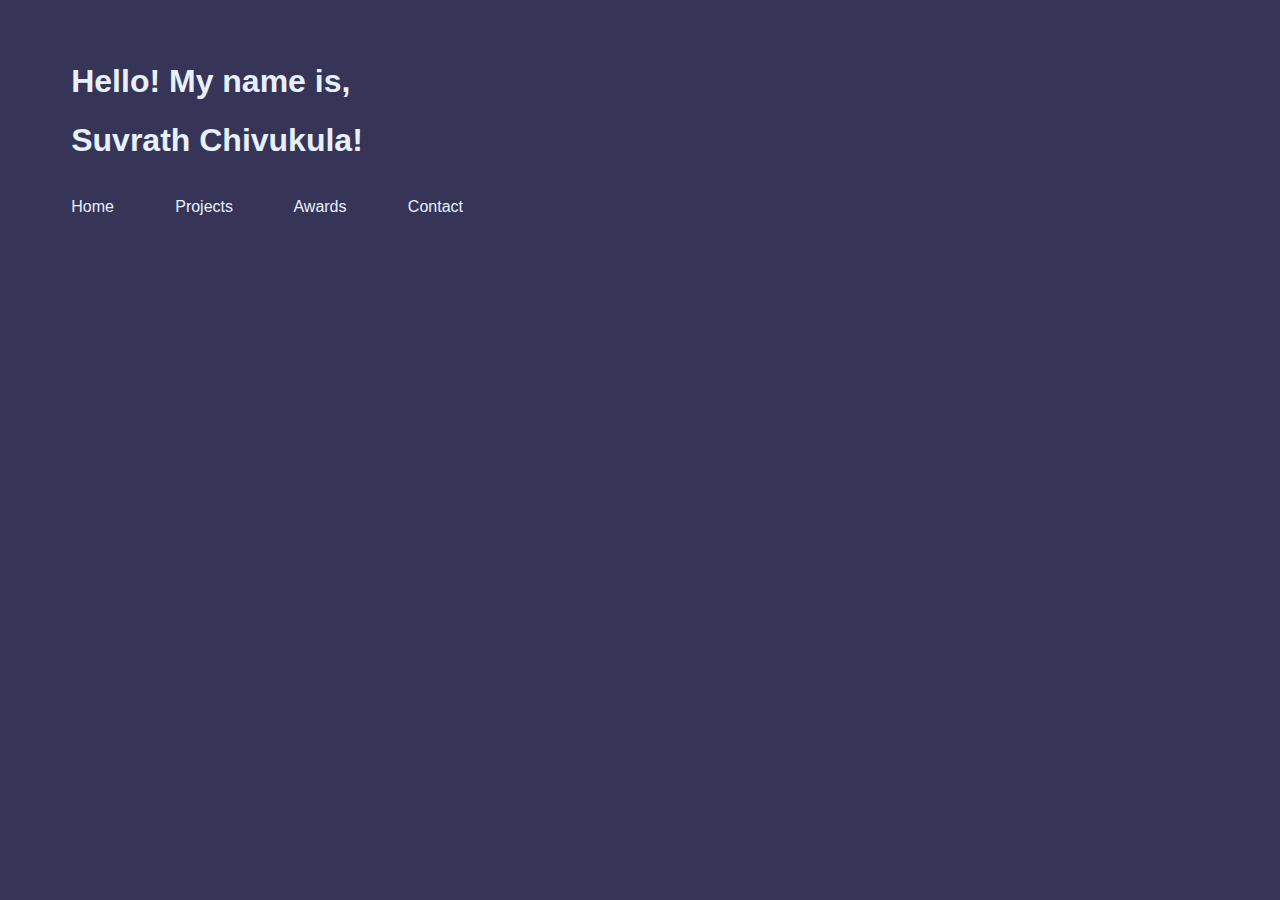
==== projects.html @ feff143e "add  css and add link to other pages" ====
<!DOCTYPE html>
<html lang="en">
<head>
    <meta charset="UTF-8">
    <meta name="viewport" content="width=device-width, initial-scale=1.0">
    <title>Suvrath Chivukula - Projects</title>
    <link rel="stylesheet" href="index.css">
</head>
<body>
    <div id="header">
        <h1>Hello! My name is,</h1>
        <h1>Suvrath Chivukula!</h1>

        <br>

        <a href="index.html">Home</a>
        <a href="projects.html">Projects</a>
        <a href="awards.html">Awards</a>
        <a href="contact.html">Contact</a>
    </div>



    
</body>
</html>
---- index.css ----
@import url('https://fonts.googleapis.com/css2?family=Grand+Hotel&family=Noto+Nastaliq+Urdu&family=Open+Sans:ital,wght@0,300;0,400;0,500;0,600;0,700;0,800;1,300;1,400;1,500;1,600;1,700;1,800&family=Playfair+Display+SC:ital,wght@0,400;0,700;0,900;1,400;1,700;1,900&display=swap');

* {
    font-family: 'Poppins', sans-serif;
    background-color: #363457;
    color: #E7F0FF;
}

#header {
    margin:5%;
}

#header a {
    margin-right:5%;
    text-align:center;
    text-decoration: none;
    color: #E7F0FF;
    transition-duration: 0.4s;
}

#header a:hover{
    color: #EDEBA0;
}

#content {
    margin-left: 5%;
    width: 90%;
}

#profile {
    float:left;
    margin-right: 2.5%;
    border: solid 2.5px;
    border-color: black;
    border-radius: 100px;
}
#content p{
    margin-left:2.5%;
    font-size: 20px;
    line-height: 50px;
}

#insta{
    background-image: url([data-uri]);
    background-size: cover;
    background-position: center;
    background-repeat: no-repeat;
    height: 45px;
    width:135px;
    font-family: 'Grand Hotel', cursive;
    font-size:22.5px;
    border: 1px solid blue;
    animation: 4s infinite glow;
    display:inline;
    margin-right:1%;
}

#insta a, #linkedin a{
    text-decoration: none;
    background-color: transparent;
    font-family: 'Grand Hotel', cursive;
    font-size:22.5px;
}

#insta:hover{
    cursor:pointer;
}

@keyframes glow {
    0% {
      border-color: red;
    }
    25% {
      border-color: blue;
    }
    75% {
      border-color: yellow;
    }
    100% {
      border-color: purple;
    }
  }
  @-webkit-keyframes glow {
    0% {
      border-color: red;
    }
    25% {
      border-color: blue;
    }
    75% {
      border-color: yellow;
    }
    100% {
      border-color: purple;
    }
  }

#insta_pic{
    height:40px;
    width:40px;
}

#linkedin{
    background-image: url(https://i0.wp.com/www.alphr.com/wp-content/uploads/2023/08/1637655738-linkedin-101-hero2x.jpg?fit=1801%2C950&ssl=1);
    background-size: cover;
    background-position: center;
    background-repeat: no-repeat;
    height: 45px;
    width:135px;
    display:inline;
    border: solid 1px;
    border-color: black;
    color:transparent;
    margin-left:1%;
}

#linkedin a{
    color:transparent;
}

#linkedin:hover{
    cursor:pointer;
}
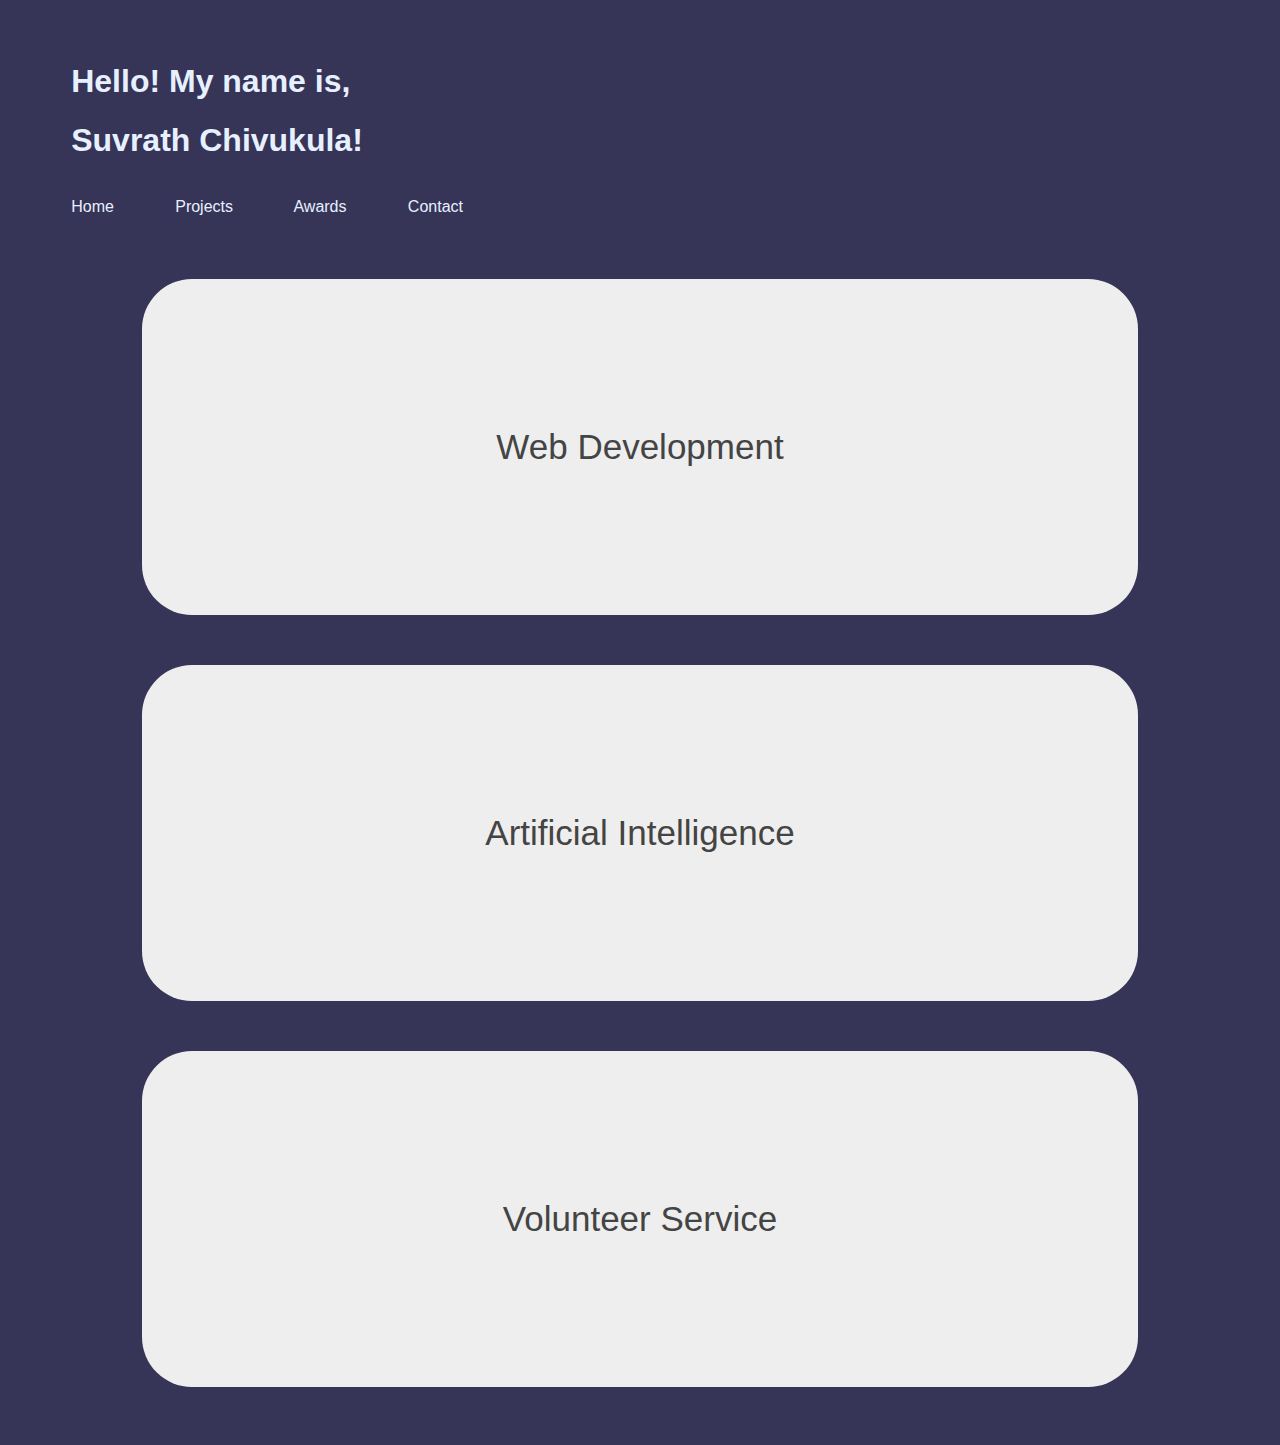
==== commit 0ebcdfda: "adding javascript" ====
--- a/projects.html
+++ b/projects.html
@@ -5,6 +5,7 @@
     <meta name="viewport" content="width=device-width, initial-scale=1.0">
     <title>Suvrath Chivukula - Projects</title>
     <link rel="stylesheet" href="index.css">
+    <link rel="stylesheet" href="projects.css">
 </head>
 <body>
     <div id="header">
@@ -20,7 +21,29 @@
     </div>
 
 
+    <div id="proj_content">
+        <div class="main_accordion">
+            <button class="accordion">Web Development</button>
+            <div class="panel">
+                <p>Lorem ipsum...</p>
+            </div>
+        </div>
+        
+        <div class="main_accordion">
+            <button class="accordion">Artificial Intelligence</button>
+            <div class="panel">
+                <p>Lorem ipsum...</p>
+            </div>
+        </div>
+        
+        <div class="main_accordion">
+            <button class="accordion">Volunteer Service</button>
+            <div class="panel">
+                <p>Lorem ipsum...</p>
+            </div>
+        </div>
+    </div>
 
-    
+    <script src="projects.js"></script>
 </body>
 </html>--- a/projects.css
+++ b/projects.css
@@ -0,0 +1,52 @@
+#proj_content{
+    display: flex;
+    align-items: center;
+    justify-content: center;
+    flex-direction: column;
+}
+
+.main_accordion{
+    height:max-content;
+    border: none;
+    outline: none;
+    background-color: #eee;
+    margin-bottom:50px;
+    border-radius: 50px;
+    padding: 18px;
+}
+
+/* Style the buttons that are used to open and close the accordion panel */
+.accordion {
+    border-radius: 50px;
+    height:300px;
+    font-size: 35px;
+    background-color: transparent;
+    color: #444;
+    cursor: pointer;
+    width: 75vw;
+    text-align: left;
+    border: none;
+    outline: none;
+    transition: 0.4s;
+    text-align:center;
+    
+  }
+  
+  /* Add a background color to the button if it is clicked on (add the .active class with JS), and when you move the mouse over it (hover) */
+  .active, .main_accordion:hover {
+    background-color: #ccc;
+  }
+  
+  /* Style the accordion panel. Note: hidden by default */
+  .panel {
+    width:75vw;
+    /*padding: 0 18px;
+    */
+    background-color: transparent;
+    overflow: hidden;
+  }
+
+  .panel p{
+    background-color: transparent;
+    color: #444;
+  }